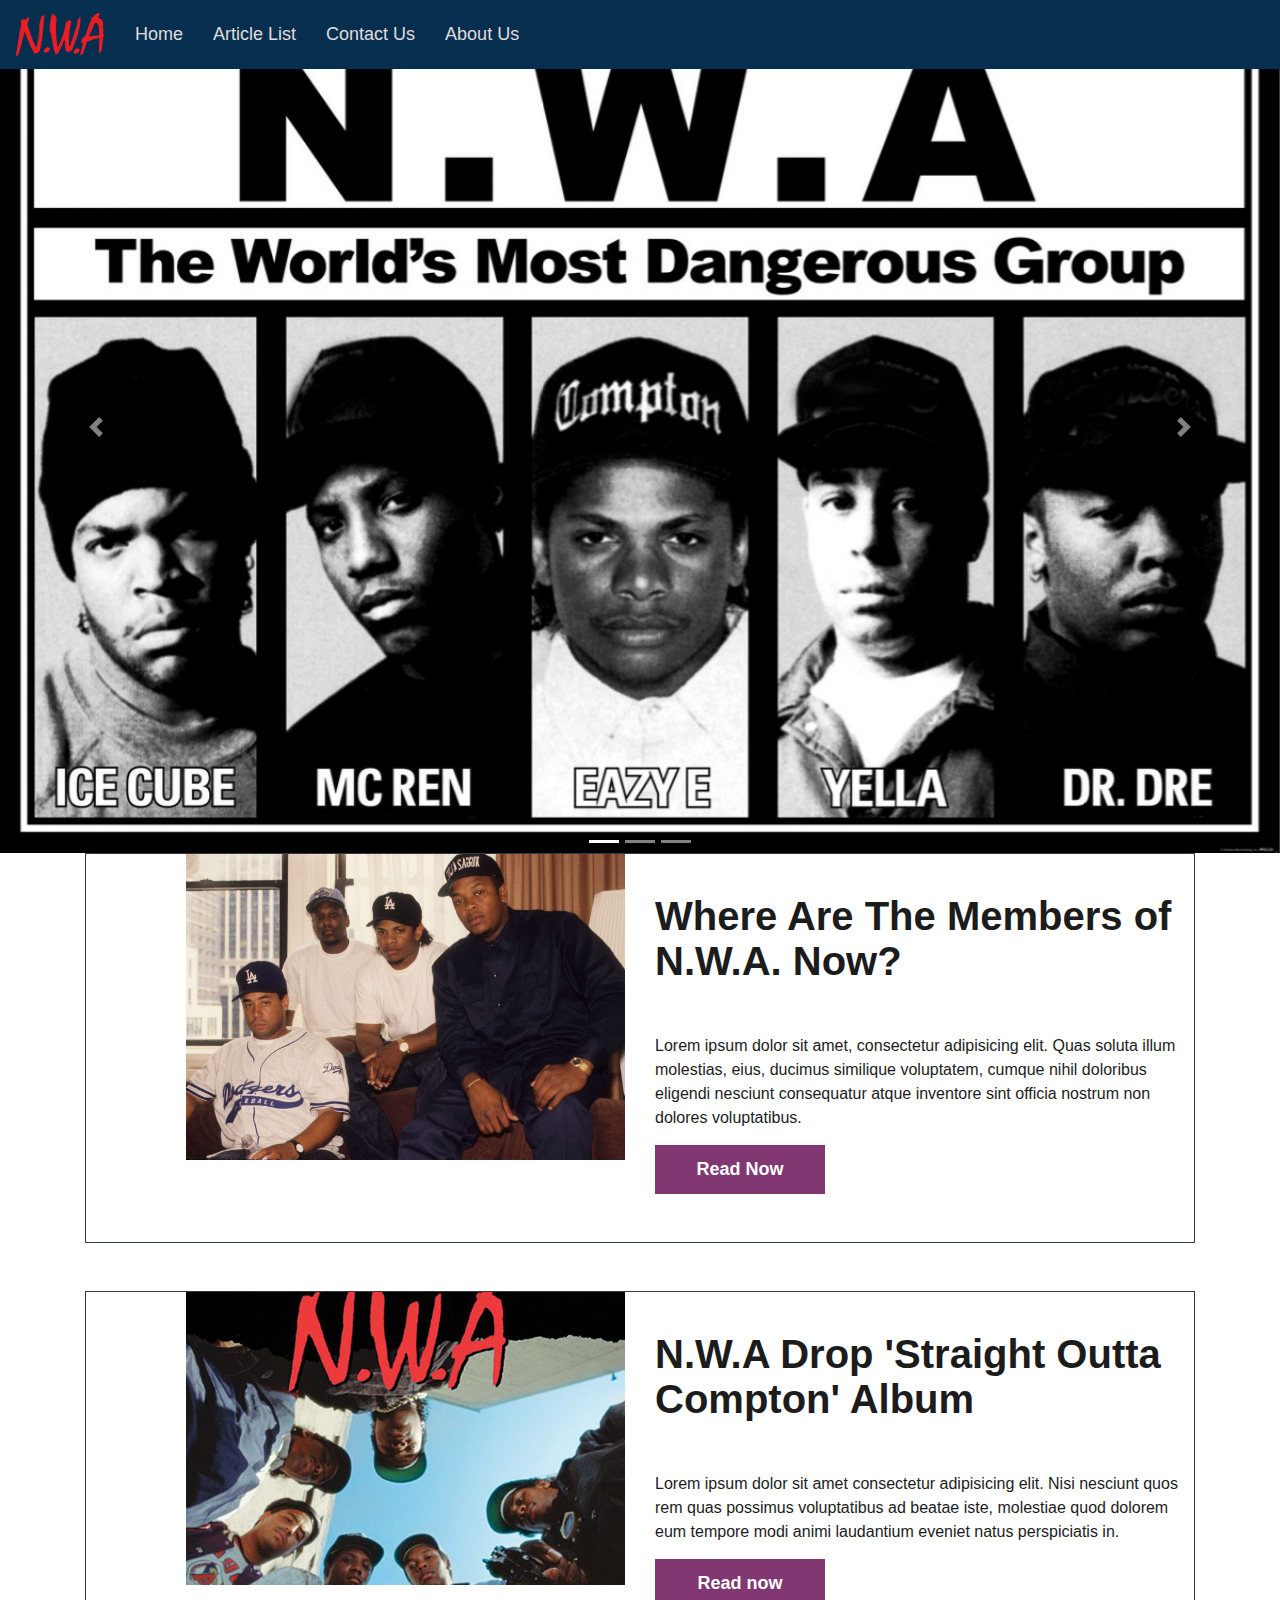
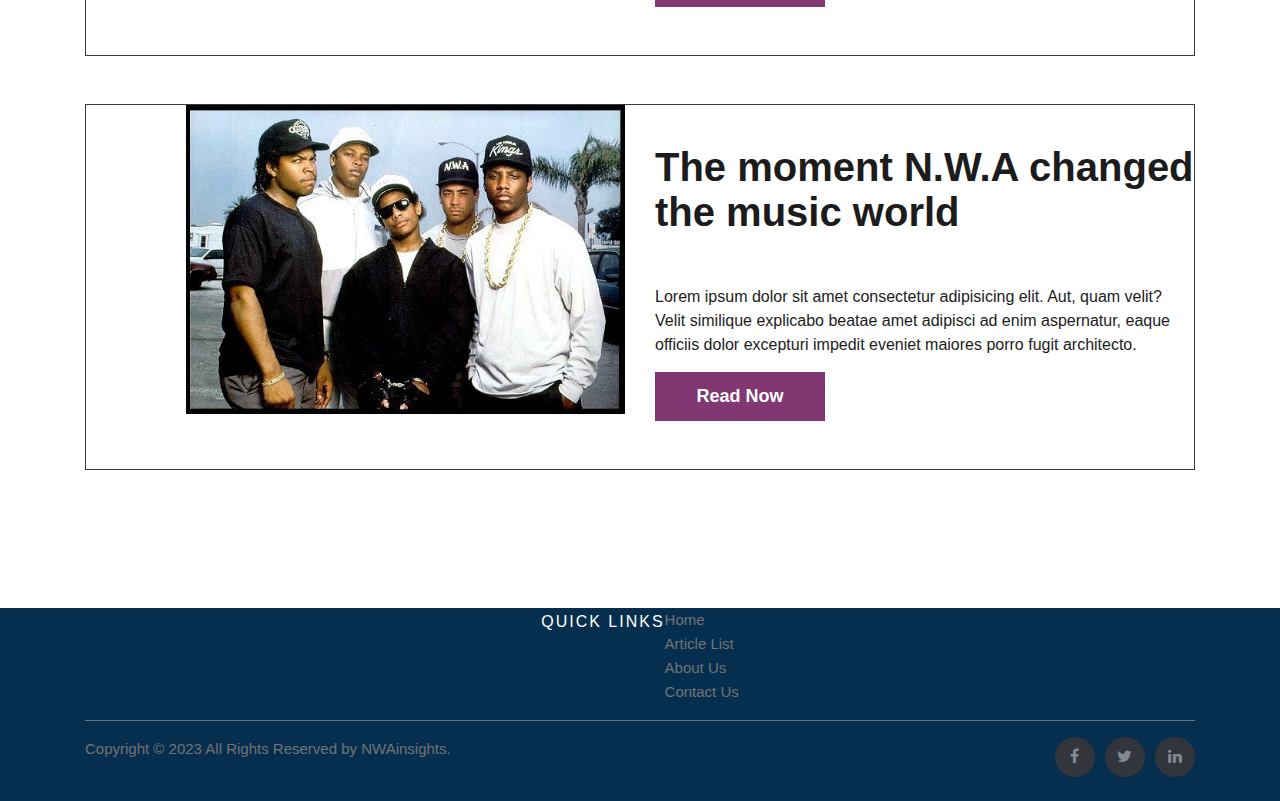
==== index.html @ 1a319d5b "First upload" ====
<!DOCTYPE html>
<html lang="en">
  <head>
    <meta charset="utf-8" />
    <meta http-equiv="X-UA-Compatible" content="IE=edge" />
    <meta name="viewport" content="width=device-width, initial-scale=1.0" />
    <meta name="keywords" content="NWA, Articles, Rap" />
    <meta name="description" content="Homepage of Blog about NWA" />
    <meta name="author" content="Marcus Mallia" />
    <link rel="stylesheet" type="text/css" href="css/bootstrap.min.css" />
    <link rel="stylesheet" type="text/css" href="css/style.css" />

    <link
      rel="stylesheet"
      href="https://netdna.bootstrapcdn.com/font-awesome/4.0.3/css/font-awesome.css"
    />
    <title>Home</title>
  </head>

  <body>
    <!-- Start of header (Navbar) -->
    <nav class="navbar navbar-expand-lg navbar-light bg-light fixed-top">
      <a class="navbar-brand" href="#">
        <img src="/images/NWA-Logo shrunlk pjng.png" alt=""
      /></a>
      <button
        class="navbar-toggler"
        type="button"
        data-toggle="collapse"
        data-target="#navbarNav"
        aria-controls="navbarNav"
        aria-expanded="false"
        aria-label="Toggle navigation"
      >
        <span class="navbar-toggler-icon"></span>
      </button>

      <div class="collapse navbar-collapse" id="navbarNav">
        <ul class="navbar-nav">
          <li class="nav-item active">
            <a class="nav-link" href="index.html">Home</a>
          </li>
          <li class="nav-item">
            <a class="nav-link" href="articleList.html">Article List</a>
          </li>
          <li class="nav-item">
            <a class="nav-link" href="contact.html">Contact Us</a>
          </li>
          <li class="nav-item">
            <a class="nav-link" href="AboutUs.html">About Us</a>
          </li>
        </ul>
      </div>
    </nav>
    <!-- end of header -->

    <!-- start of carousel -->
    <div id="carouselIndicators" class="carousel slide" data-ride="carousel">
      <ol class="carousel-indicators">
        <li
          data-target="#carouselIndicators"
          data-slide-to="0"
          class="active"
        ></li>
        <li data-target="#carouselIndicators" data-slide-to="1"></li>
        <li data-target="#carouselIndicators" data-slide-to="2"></li>
      </ol>
      <div class="carousel-inner">
        <div class="carousel-item active">
          <img
            class="d-block w-100"
            src="/images/featured article.jpeg"
            alt="First slide"
          />
        </div>
        <div class="carousel-item">
          <img
            class="d-block w-100"
            src="/images/feature article 3.jpeg"
            alt="Second slide"
          />
        </div>
        <div class="carousel-item">
          <img
            class="d-block w-100"
            src="/images/feautred article 4.jpg"
            alt="Third slide"
          />
        </div>
      </div>
      <a
        class="carousel-control-prev"
        href="#carouselIndicators"
        role="button"
        data-slide="prev"
      >
        <span class="carousel-control-prev-icon" aria-hidden="true"></span>
        <span class="sr-only">Previous</span>
      </a>
      <a
        class="carousel-control-next"
        href="#carouselIndicators"
        role="button"
        data-slide="next"
      >
        <span class="carousel-control-next-icon" aria-hidden="true"></span>
        <span class="sr-only">Next</span>
      </a>
    </div>

    <!-- end of carousel -->

    <!-- start of article list on index (homepage) -->
    <div class="article_section layout_padding background">
      <div class="container">
        <div class="article_section_2 layout_padding mb-5 border border-dark">
          <div class="row">
            <div class="col-md-6">
              <div class="box_main">
                <div class="image_2"><img src="images/article list.jpg" /></div>
              </div>
            </div>
            <div class="col-md-6">
              <h1 class="articles_text">
                Where Are The Members of N.W.A. Now?
              </h1>
              <p class="lorem_text">
                Lorem ipsum dolor sit amet, consectetur adipisicing elit. Quas
                soluta illum molestias, eius, ducimus similique voluptatem,
                cumque nihil doloribus eligendi nesciunt consequatur atque
                inventore sint officia nostrum non dolores voluptatibus.
              </p>
              <div class="btn_main">
                <div class="read_bt mb-5"><a href="#">Read Now</a></div>
              </div>
            </div>
          </div>
        </div>

        <div class="article_section_2 layout_padding mb-5 border border-dark">
          <div class="row">
            <div class="col-md-6">
              <div class="box_main">
                <div class="image_2">
                  <img src="images/article list (2).jpg" />
                </div>
              </div>
            </div>
            <div class="col-md-6">
              <h1 class="articles_text">
                N.W.A Drop 'Straight Outta Compton' Album
              </h1>
              <p class="lorem_text">
                Lorem ipsum dolor sit amet consectetur adipisicing elit. Nisi
                nesciunt quos rem quas possimus voluptatibus ad beatae iste,
                molestiae quod dolorem eum tempore modi animi laudantium eveniet
                natus perspiciatis in.
              </p>
              <div class="btn_main">
                <div class="read_bt mb-5"><a href="#">Read now</a></div>
              </div>
            </div>
          </div>
        </div>

        <div class="article_section_2 layout_padding mb-5 border border-dark">
          <div class="row">
            <div class="col-md-6">
              <div class="box_main">
                <div class="image_2">
                  <img src="images/article list 3.jpeg" />
                </div>
              </div>
            </div>
            <div class="col-md-6">
              <h1 class="articles_text">
                The moment N.W.A changed the music world
              </h1>
              <p class="lorem_text">
                Lorem ipsum dolor sit amet consectetur adipisicing elit. Aut,
                quam velit? Velit similique explicabo beatae amet adipisci ad
                enim aspernatur, eaque officiis dolor excepturi impedit eveniet
                maiores porro fugit architecto.
              </p>
              <div class="btn_main">
                <div class="read_bt mb-5"><a href="#">Read Now</a></div>
              </div>
            </div>
          </div>
        </div>
      </div>
    </div>
    <!-- end of article list on index -->

    <!-- start of footer -->

    <footer class="site-footer">
      <div class="container">
        <div class="row ">
          <div class="col-sm-12 col-md-12 d-flex flex-coloumn justify-content-center">
            <h6>Quick Links</h6>
            <ul class="footer-links">
              <li><a href="index.html">Home</a></li>
              <li><a href="articleList.html">Article List</a></li>
              <li><a href="AboutUs.html">About Us</a></li>
              <li><a href="contact.html">Contact Us</a></li>
            </ul>
          </div>
        </div>
        <hr />
      </div>
      <div class="container">
        <div class="row">
          <div class="col-md-8 col-sm-6 col-xs-12">
            <p class="copyright-text">
              Copyright &copy; 2023 All Rights Reserved by
              <a href="#">NWAinsights</a>.
            </p>
          </div>

          <div class="col-md-4 col-sm-6 col-xs-12">
            <ul class="social-icons">
              <li>
                <a class="facebook" href="#"><i class="fa fa-facebook"></i></a>
              </li>
              <li>
                <a class="twitter" href="#"><i class="fa fa-twitter"></i></a>
              </li>

              <li>
                <a class="linkedin" href="#"><i class="fa fa-linkedin"></i></a>
              </li>
            </ul>
          </div>
        </div>
      </div>
    </footer>
    <!-- End of footer -->
  </body>
</html>
---- css/style.css ----
* {
    box-sizing: border-box !important;
    transition: ease all 0.5s;
}

html {
    scroll-behavior: smooth;
}

body {
    color: #666666;
    font-size: 14px;
    font-family: 'Poppins', sans-serif;
    line-height: 1.80857;
    font-weight: normal;
    overflow-x: hidden;
}


h1,
h2,
h3,
h4,
h5,
h6 {
    letter-spacing: 0;
    font-weight: normal;
    position: relative;
    padding: 0 0 10px 0;
    font-weight: normal;
    line-height: normal;
    color: #111111;
    margin: 0
}

h1 {
    font-size: 24px
}

h2 {
    font-size: 22px
}

h3 {
    font-size: 18px
}

h4 {
    font-size: 16px
}

h5 {
    font-size: 14px
}

h6 {
    font-size: 13px
}

h1 a,
h2 a,
h3 a,
h4 a,
h5 a,
h6 a {
    color: #212121;
    text-decoration: none !important;
    opacity: 1
}

ul,
li,
ol {
    margin: 0px;
    padding: 0px;
    list-style: none;
}

p {
    margin: 20px;
    font-weight: 300;
    font-size: 15px;
    line-height: 24px;
}


img {
    max-width: 100%;
    height: auto;
}


button {
    border: 0;
    margin: 0;
    padding: 0;
    cursor: pointer;
}


/* header section start */


.bg-light {
    background-color: #062F4F !important;
}

.navbar-expand-lg {
    position: fixed;
    z-index: 9;
}


.navbar-expand-lg .navbar-nav .nav-link {
    padding-right: 15px;
    padding-left: 15px;
    color: #e0dcdc !important;
    display: flex;
    font-size: 18px;
}

.navbar-light .navbar-nav .nav-link:hover {
    color: #B82601 !important;
}

/* header section end */




/* article section start */

.article_section {
    width: 100%;
    float: left;
    padding-bottom: 90px;
    height: fit-content;
    background-color: #fff;
}

.article_title {
    width: 100%;
    float: left;
    font-size: 40px;
    color: #111111;
    text-align: center;
    font-weight: bold;
}

.article_text {
    width: 100%;
    float: left;
    font-size: 16px;
    color: #242424;
    text-align: center;
    margin: 0px;
}

.article_section_2 {
    width: 100%;
    float: left;
}

.box_main {
    width: 100%;
    float: left;
    position: relative;
}

.image_2 {
    width: 100%;
    float: left;
    text-align: center;
    padding-left: 100px;
}


.articles_text {
    width: 100%;
    float: left;
    font-size: 40px;
    color: #1c1c1c;
    font-weight: bold;
    text-align: left;
    padding-top: 40px;
}

.lorem_text {
    width: 100%;
    float: left;
    font-size: 16px;
    color: #1c1c1c;
    margin: 0px;
    padding-top: 40px;
}

.btn_main {
    width: 100%;
    display: flex;
    padding-top: 15px;
}

.read_bt {
    width: 170px;
    float: left;
}

.read_bt a {
    width: 100%;
    float: left;
    font-size: 18px;
    color: #ffffff;
    background-color: #813772;
    padding: 8px 5px;
    text-align: center;
    font-weight: bold;
}

.read_bt a:hover {
    color: #ffffff;
    background-color: #a25993;
}


/* article section end */

/* footer section start*/

.site-footer {
    background-color: #062F4F;
    padding: 45px 0 20px;
    font-size: 15px;
    line-height: 24px;
    color: #737373;
}

.site-footer hr {
    border-top-color: #bbb;
    opacity: 0.5
}

.site-footer hr.small {
    margin: 20px 0
}

.site-footer h6 {
    color: #fff;
    font-size: 16px;
    text-transform: uppercase;
    margin-top: 5px;
    letter-spacing: 2px
}

.site-footer a {
    color: #737373;
}

.site-footer a:hover {
    color: #3366cc;
    text-decoration: none;
}

.footer-links {
    padding-left: 0;
    list-style: none
}

.footer-links li {
    display: block
}

.footer-links a {
    color: #737373
}

.footer-links a:active, .footer-links a:focus, .footer-links a:hover {
    color: #3366cc;
    text-decoration: none;
}

.footer-links.inline li {
    display: inline-block
}

.site-footer .social-icons {
    text-align: right
}

.site-footer .social-icons a {
    width: 40px;
    height: 40px;
    line-height: 40px;
    margin-left: 6px;
    margin-right: 0;
    border-radius: 100%;
    background-color: #33353d
}

.copyright-text {
    margin: 0
}



.social-icons {
    padding-left: 0;
    margin-bottom: 0;
    list-style: none
}

.social-icons li {
    display: inline-block;
    margin-bottom: 4px
}

.social-icons li.title {
    margin-right: 15px;
    text-transform: uppercase;
    color: #96a2b2;
    font-weight: 700;
    font-size: 13px
}

.social-icons a {
    background-color: #eceeef;
    color: #818a91;
    font-size: 16px;
    display: inline-block;
    line-height: 44px;
    width: 44px;
    height: 44px;
    text-align: center;
    margin-right: 8px;
    border-radius: 100%;
    -webkit-transition: all .2s linear;
    -o-transition: all .2s linear;
    transition: all .2s linear
}

.social-icons a:active, .social-icons a:focus, .social-icons a:hover {
    color: #fff;
    background-color: #29aafe
}

.social-icons.size-sm a {
    line-height: 34px;
    height: 34px;
    width: 34px;
    font-size: 14px
}

.social-icons a.facebook:hover {
    background-color: #3b5998
}

.social-icons a.twitter:hover {
    background-color: #00aced
}

.social-icons a.linkedin:hover {
    background-color: #007bb6
}
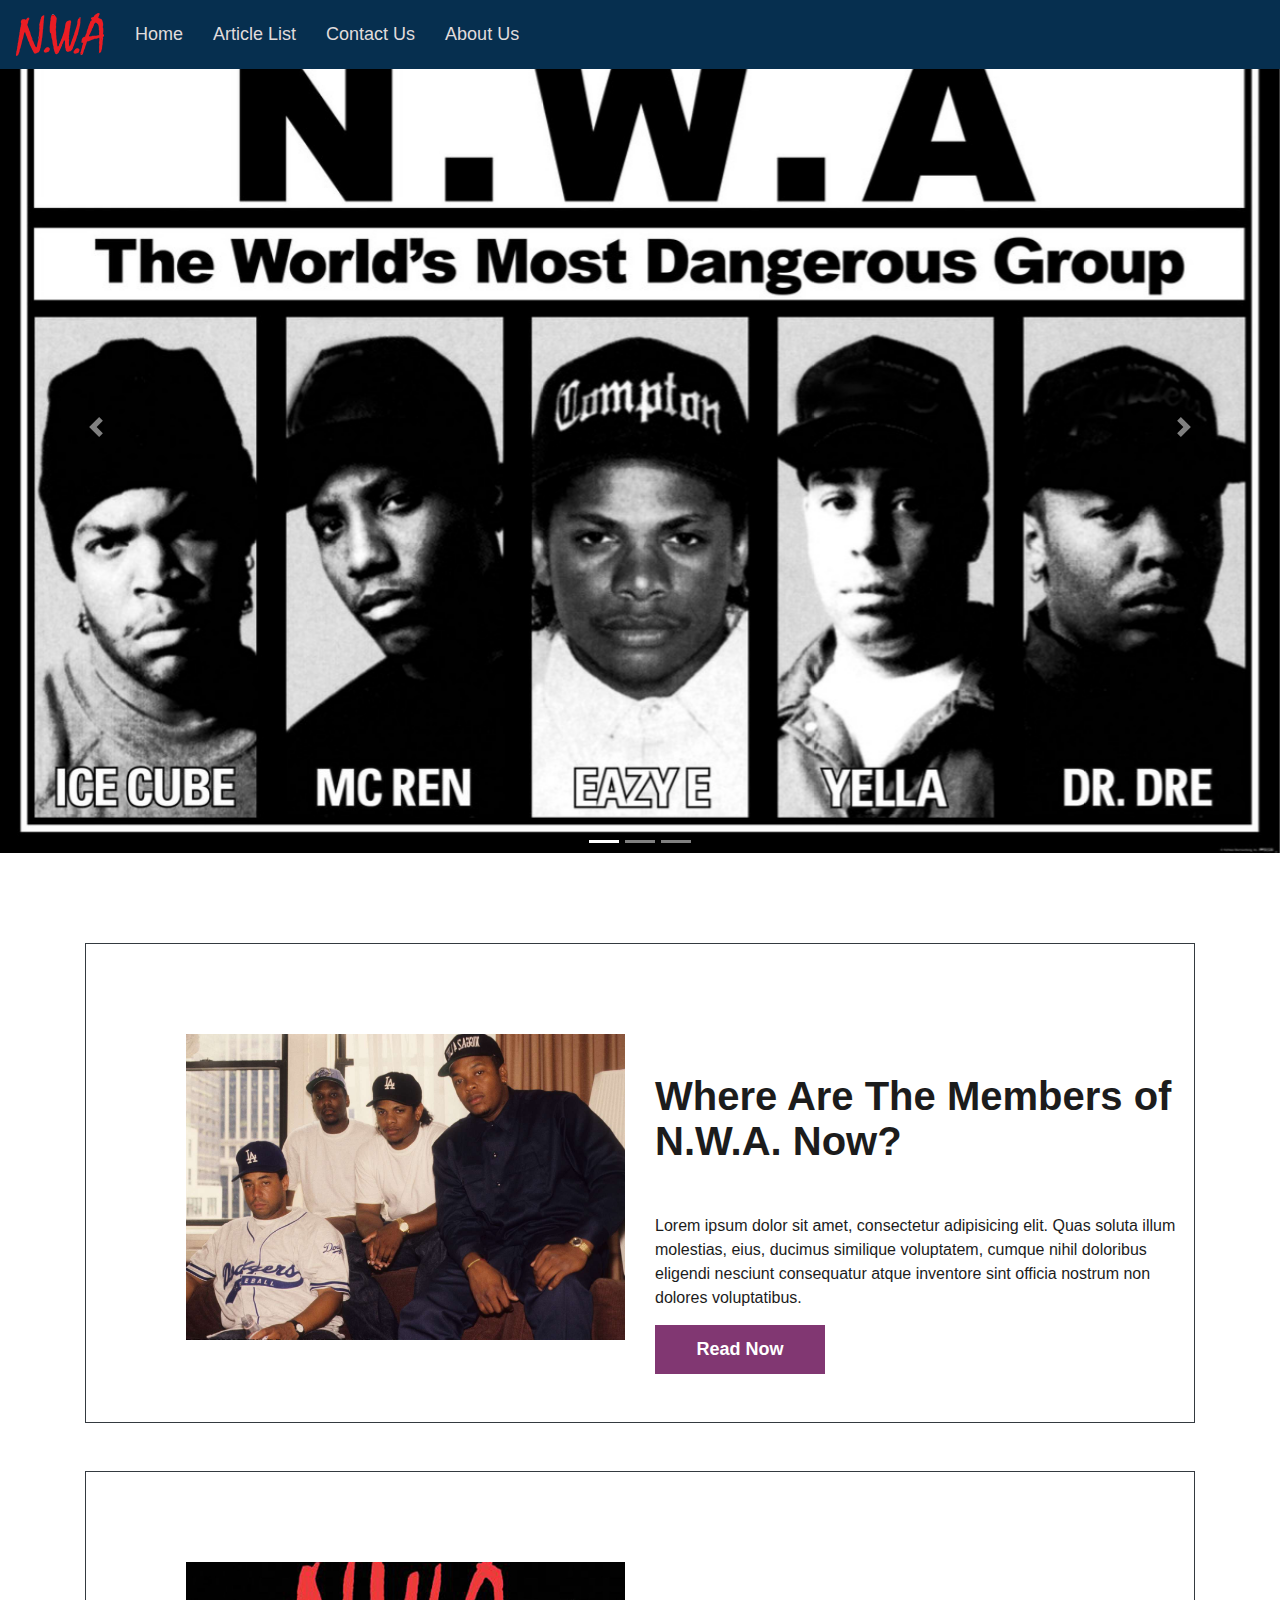
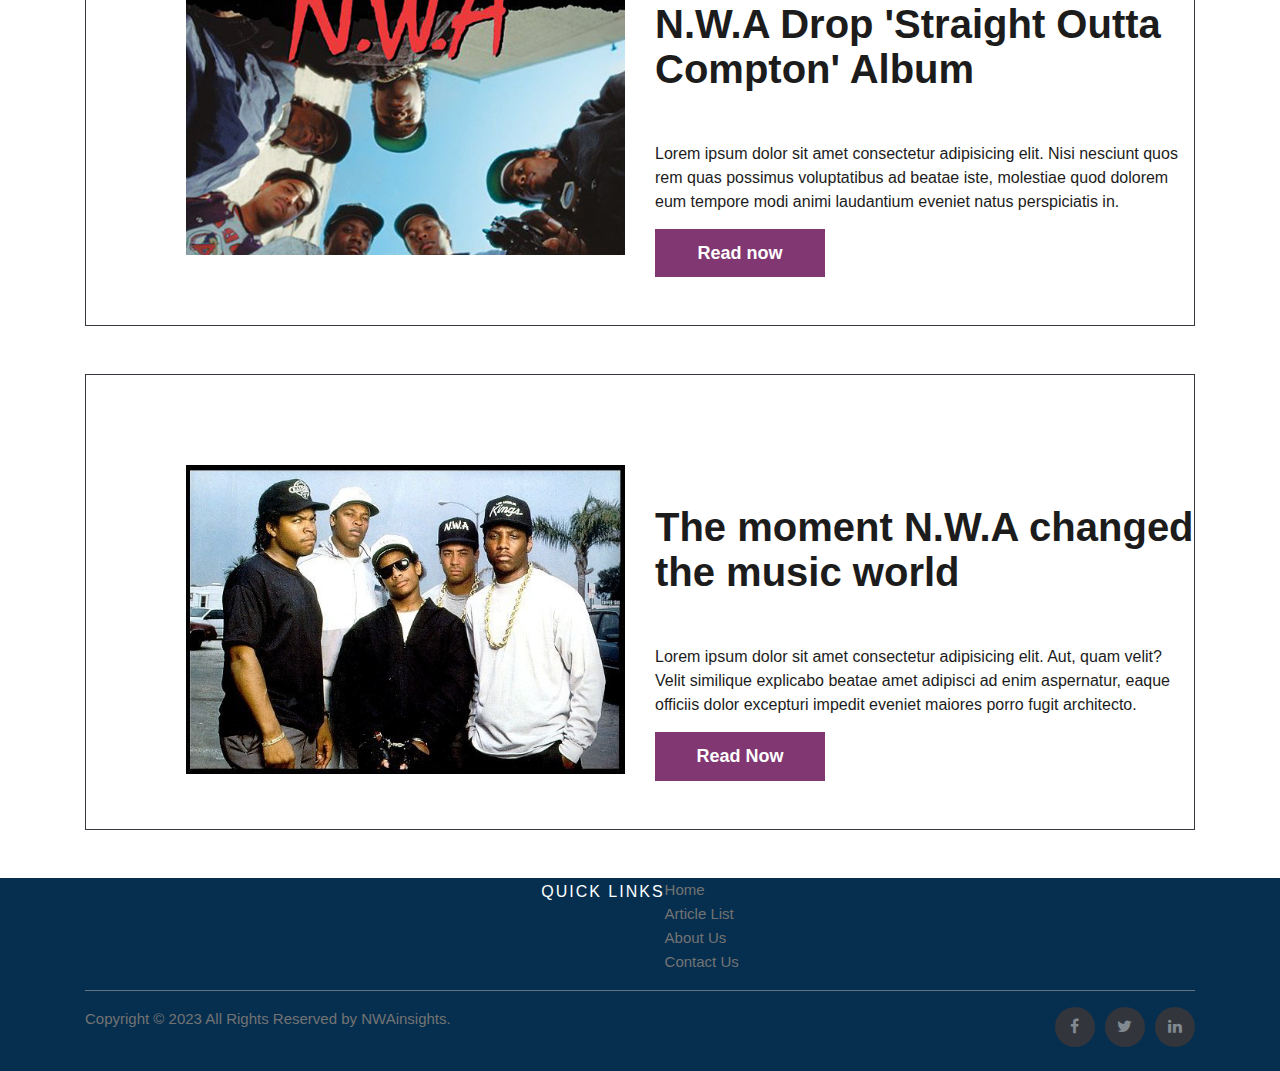
==== commit e62f2e36: "2nd upload" ====
--- a/index.html
+++ b/index.html
@@ -14,6 +14,7 @@
       rel="stylesheet"
       href="https://netdna.bootstrapcdn.com/font-awesome/4.0.3/css/font-awesome.css"
     />
+    <link rel="icon" type="image/x-icon" href="/images/favicon-NWA.ico" />
     <title>Home</title>
   </head>
 
@@ -196,8 +197,10 @@
 
     <footer class="site-footer">
       <div class="container">
-        <div class="row ">
-          <div class="col-sm-12 col-md-12 d-flex flex-coloumn justify-content-center">
+        <div class="row">
+          <div
+            class="col-sm-12 col-md-12 d-flex flex-coloumn justify-content-center"
+          >
             <h6>Quick Links</h6>
             <ul class="footer-links">
               <li><a href="index.html">Home</a></li>
--- a/css/style.css
+++ b/css/style.css
@@ -224,6 +224,287 @@
 
 /* article section end */
 
+/* article section start */
+
+.article_section {
+    width: 100%;
+    float: left;
+    padding-bottom: 90px;
+    height: fit-content;
+    background-color: #fff;
+}
+
+.article_title {
+    width: 100%;
+    float: left;
+    font-size: 40px;
+    color: #111111;
+    text-align: center;
+    font-weight: bold;
+}
+
+.article_text {
+    width: 100%;
+    float: left;
+    font-size: 16px;
+    color: #242424;
+    text-align: center;
+    margin: 0px;
+}
+
+.article_section_2 {
+    width: 100%;
+    float: left;
+}
+
+.box_main {
+    width: 100%;
+    float: left;
+    position: relative;
+}
+
+.image_2 {
+    width: 100%;
+    float: left;
+    text-align: center;
+    padding-left: 100px;
+}
+
+
+.articles_text {
+    width: 100%;
+    float: left;
+    font-size: 40px;
+    color: #1c1c1c;
+    font-weight: bold;
+    text-align: left;
+    padding-top: 40px;
+}
+
+.lorem_text {
+    width: 100%;
+    float: left;
+    font-size: 16px;
+    color: #1c1c1c;
+    margin: 0px;
+    padding-top: 40px;
+}
+
+.btn_main {
+    width: 100%;
+    display: flex;
+    padding-top: 15px;
+}
+
+.read_bt {
+    width: 170px;
+    float: left;
+}
+
+.read_bt a {
+    width: 100%;
+    float: left;
+    font-size: 18px;
+    color: #ffffff;
+    background-color: #813772;
+    padding: 8px 5px;
+    text-align: center;
+    font-weight: bold;
+}
+
+.read_bt a:hover {
+    color: #ffffff;
+    background-color: #a25993;
+}
+
+
+/* article section end */
+
+/* about section start */
+.layout_padding {
+    padding-top: 90px;
+    padding-bottom: 0px;
+}
+
+.about_section {
+    width: 100%;
+    float: left;
+    background-image: url(../images/about-bg.png);
+    height: 1000px;
+    padding: 90px 0px;
+    background-size: 100%;
+    background-repeat: no-repeat;
+    background-color: #fff;
+
+}
+
+.about_title {
+    width: 100%;
+    font-size: 40px;
+    color: #000;
+    text-align: center;
+    font-weight: bold;
+}
+
+.about_text {
+    width: 70%;
+    font-size: 16px;
+    color: #000;
+    text-align: center;
+    margin: 0 auto;
+    padding-top: 30px;
+}
+
+.about_main {
+    width: 100%;
+    float: left;
+    text-align: center;
+    position: relative;
+    margin-top: 60px;
+
+}
+
+.image_5 {
+    width: 40%;
+    margin: 0 auto;
+    text-align: center;
+    padding-top:
+        100px;
+    position: relative;
+    z-index: 1;
+}
+
+/* black shape */
+.about_main::before {
+margin-bottom: 5px;
+    content: '';
+    position: absolute;
+    width: 400px;
+    right: 0px;
+    top: 67px;
+    margin: 0 auto;
+    display: flex;
+    height: 355px;
+    left: -180px;
+    box-shadow: 0 35px 25px -20px rgba(0, 0, 0, 0.2);
+    transform: rotate(-13deg) skewx(-1.2deg);
+
+}
+
+.about_main::after {
+margin-bottom: 5;
+    content: '';
+    background-color:
+
+        #000;
+
+    position: absolute;
+
+    width: 500px;
+
+    right: 0px;
+
+    top: 30px;
+
+    margin: 0 auto;
+
+    display: flex;
+
+    height: 440px;
+
+    left: 0;
+
+    clip-path: polygon(0 0px, 80% 3%, 80% 78%, 0% 100%);
+
+    -webkit-box-shadow: 0px 8px 7px 3px rgba(0, 0, 0, 0.31);
+
+    -moz-box-shadow: 0px 8px 7px 3px rgba(0, 0, 0, 0.31);
+
+    box-shadow: 0px 8px 7px 3px rgba(0, 0, 0, 0.31);
+
+}
+
+/* about section end*/
+
+/* contact section start*/
+.contact_section {
+    width: 100%;
+    float: left;
+    background-color: #fff;
+    height: auto;
+    padding-bottom: 90px;
+}
+
+.contact_main {
+    width: 50%;
+    margin: 0 auto;
+    text-align: center;
+}
+
+.request_text {
+    width: 100%;
+    float: left;
+    font-size: 40px;
+    font-weight: bold;
+    text-align: center;
+    color: #000;
+    padding-bottom: 10px;
+}
+
+.form-group {
+    margin-bottom: 30px;
+}
+
+.email-bt {
+    color: #292929;
+    width: 100%;
+    height: 55px;
+    font-size: 18px;
+    padding: 20px;
+    background-color: rgb(136, 136, 136);
+    border: 0px;
+    border-radius: 30px;
+}
+
+input.email-bt::placeholder {
+    color: #292929;
+}
+
+.massage-bt {
+    color: #292929;
+    width: 100%;
+    height: 110px;
+    font-size: 18px;
+    padding: 40px 20px 10px;
+    background-color: #999999;
+    border: 0px;
+    border-radius: 30px;
+}
+
+
+.send_btn {
+    width: 170px;
+    text-align: center;
+    margin: 0px auto;
+}
+
+.send_btn a {
+    width: 100%;
+    float: left;
+    color: #ffffff;
+    font-size: 18px;
+    padding: 10px 0px;
+    background-color: #813772;
+    border-radius: 10px;
+}
+
+.send_btn a:hover {
+    color: #000;
+    background-color: #af74a4;
+}
+
+/* contact section end*/
+
 /* footer section start*/
 
 .site-footer {
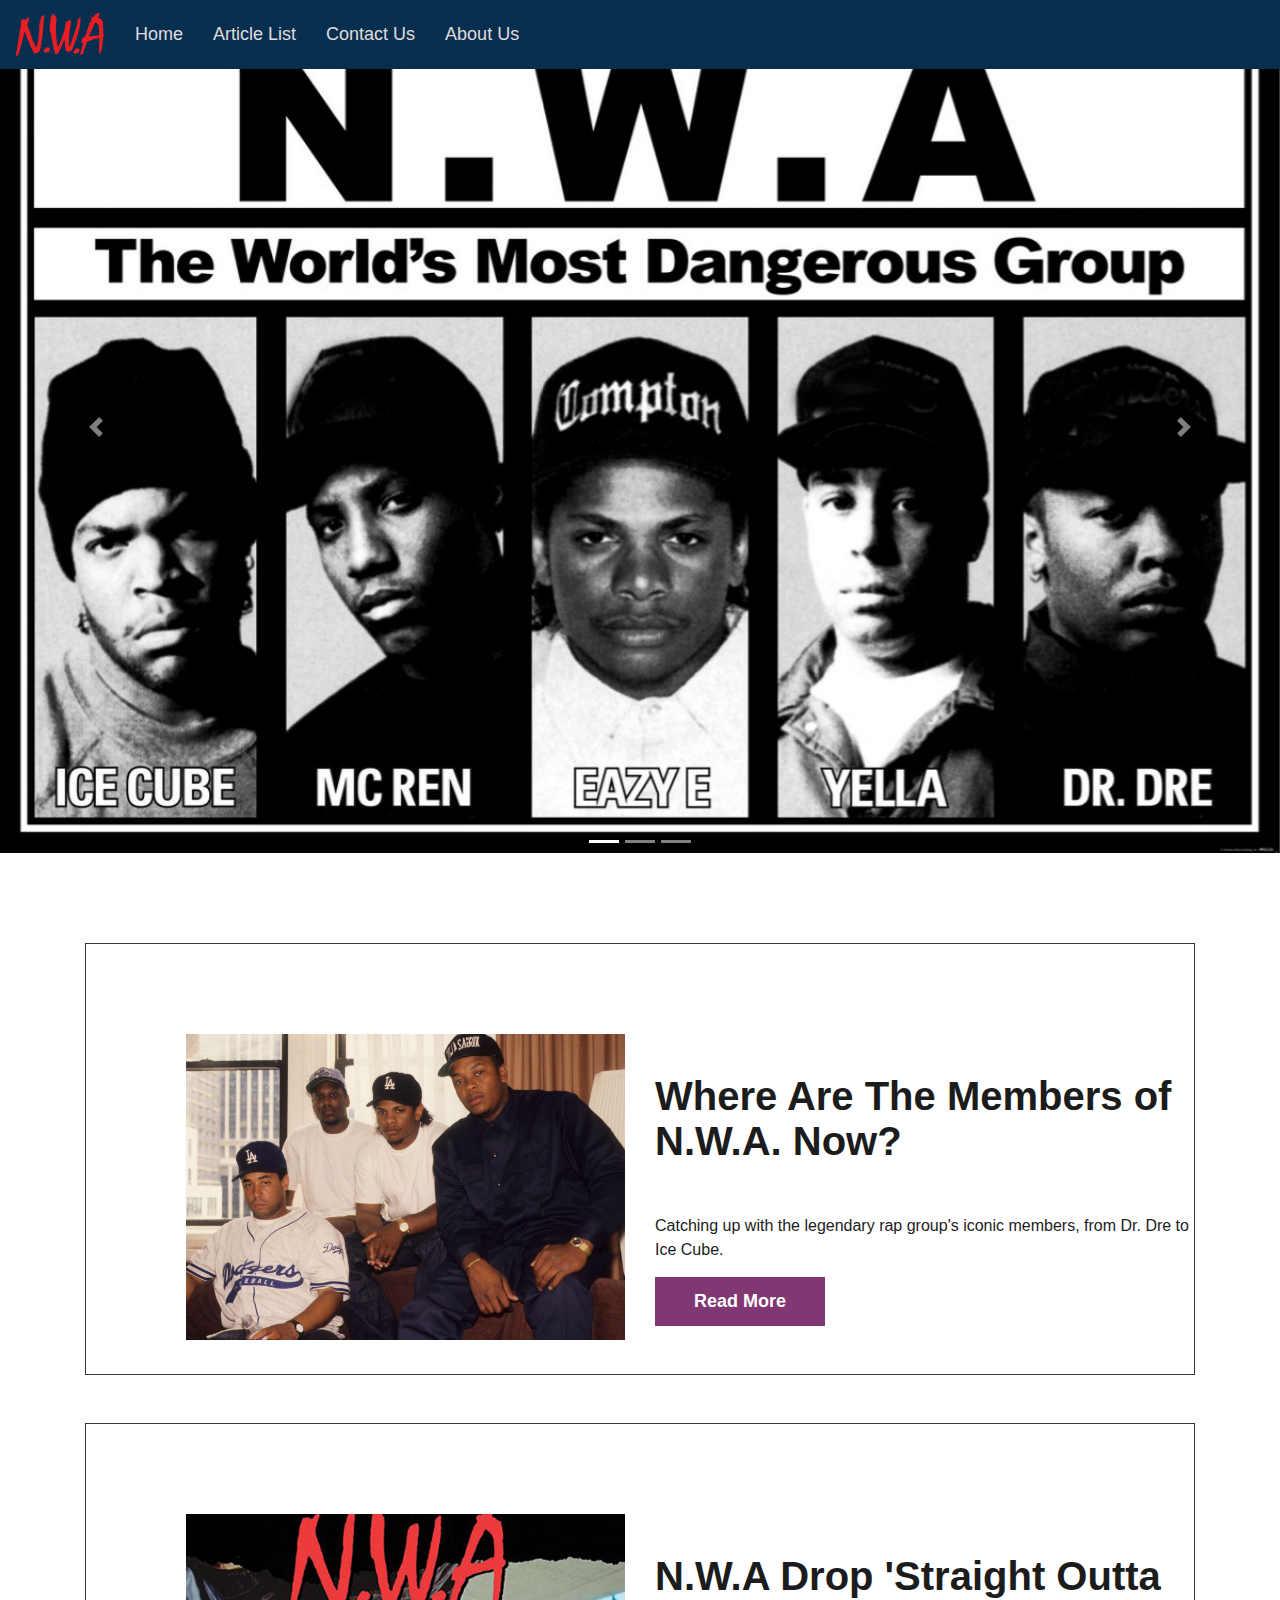
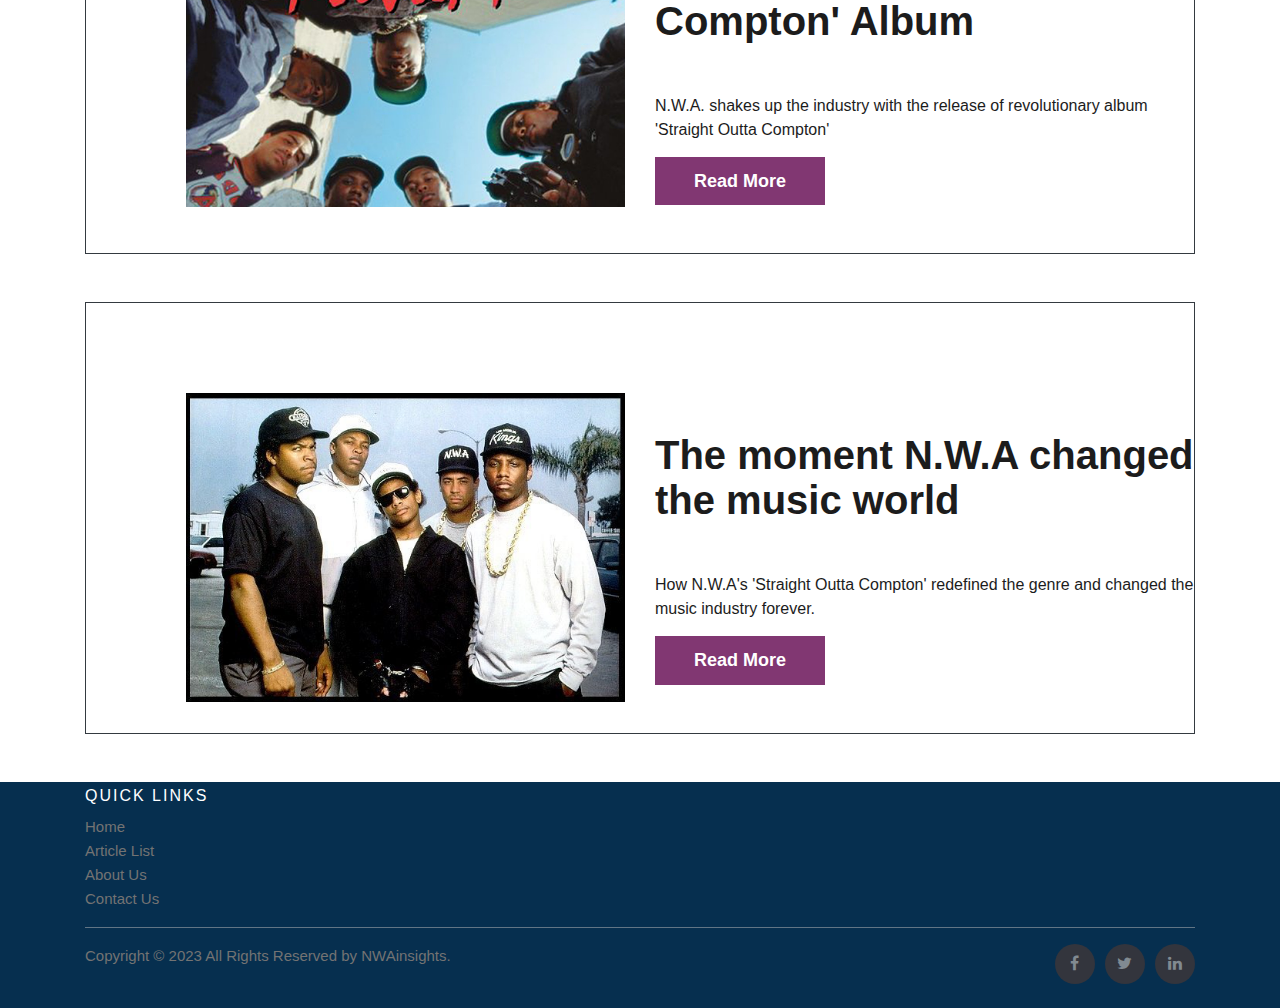
==== commit c7e3f157: "Final Push" ====
--- a/index.html
+++ b/index.html
@@ -126,13 +126,10 @@
                 Where Are The Members of N.W.A. Now?
               </h1>
               <p class="lorem_text">
-                Lorem ipsum dolor sit amet, consectetur adipisicing elit. Quas
-                soluta illum molestias, eius, ducimus similique voluptatem,
-                cumque nihil doloribus eligendi nesciunt consequatur atque
-                inventore sint officia nostrum non dolores voluptatibus.
+                Catching up with the legendary rap group's iconic members, from Dr. Dre to Ice Cube.
               </p>
               <div class="btn_main">
-                <div class="read_bt mb-5"><a href="#">Read Now</a></div>
+                <div class="read_bt mb-5"><a href="Articlepage.html">Read More</a></div>
               </div>
             </div>
           </div>
@@ -152,13 +149,10 @@
                 N.W.A Drop 'Straight Outta Compton' Album
               </h1>
               <p class="lorem_text">
-                Lorem ipsum dolor sit amet consectetur adipisicing elit. Nisi
-                nesciunt quos rem quas possimus voluptatibus ad beatae iste,
-                molestiae quod dolorem eum tempore modi animi laudantium eveniet
-                natus perspiciatis in.
+                N.W.A. shakes up the industry with the release of revolutionary album 'Straight Outta Compton'
               </p>
               <div class="btn_main">
-                <div class="read_bt mb-5"><a href="#">Read now</a></div>
+                <div class="read_bt mb-5"><a href="Articlepage.html">Read More</a></div>
               </div>
             </div>
           </div>
@@ -178,13 +172,10 @@
                 The moment N.W.A changed the music world
               </h1>
               <p class="lorem_text">
-                Lorem ipsum dolor sit amet consectetur adipisicing elit. Aut,
-                quam velit? Velit similique explicabo beatae amet adipisci ad
-                enim aspernatur, eaque officiis dolor excepturi impedit eveniet
-                maiores porro fugit architecto.
+                How N.W.A's 'Straight Outta Compton' redefined the genre and changed the music industry forever.
               </p>
               <div class="btn_main">
-                <div class="read_bt mb-5"><a href="#">Read Now</a></div>
+                <div class="read_bt mb-5"><a href="Articlepage.html">Read More</a></div>
               </div>
             </div>
           </div>
@@ -195,49 +186,52 @@
 
     <!-- start of footer -->
 
-    <footer class="site-footer">
-      <div class="container">
-        <div class="row">
-          <div
-            class="col-sm-12 col-md-12 d-flex flex-coloumn justify-content-center"
-          >
-            <h6>Quick Links</h6>
-            <ul class="footer-links">
-              <li><a href="index.html">Home</a></li>
-              <li><a href="articleList.html">Article List</a></li>
-              <li><a href="AboutUs.html">About Us</a></li>
-              <li><a href="contact.html">Contact Us</a></li>
-            </ul>
-          </div>
-        </div>
-        <hr />
-      </div>
-      <div class="container">
-        <div class="row">
-          <div class="col-md-8 col-sm-6 col-xs-12">
-            <p class="copyright-text">
-              Copyright &copy; 2023 All Rights Reserved by
-              <a href="#">NWAinsights</a>.
-            </p>
-          </div>
-
-          <div class="col-md-4 col-sm-6 col-xs-12">
-            <ul class="social-icons">
-              <li>
-                <a class="facebook" href="#"><i class="fa fa-facebook"></i></a>
-              </li>
-              <li>
-                <a class="twitter" href="#"><i class="fa fa-twitter"></i></a>
-              </li>
-
-              <li>
-                <a class="linkedin" href="#"><i class="fa fa-linkedin"></i></a>
-              </li>
-            </ul>
-          </div>
-        </div>
-      </div>
-    </footer>
-    <!-- End of footer -->
+<footer class="site-footer">
+  <div class="container">
+    <div class="row">
+      <div class="col-sm-12 col-md-3">
+        <h6>Quick Links</h6>
+        <ul class="footer-links">
+          <li><a href="index.html">Home</a></li>
+          <li><a href="articleList.html">Article List</a></li>
+          <li><a href="AboutUs.html">About Us</a></li>
+          <li><a href="contact.html">Contact Us</a></li>
+        </ul>
+      </div>
+    </div>
+    <hr />
+  </div>
+  <div class="container">
+    <div class="row">
+      <div class="col-md-8 col-sm-6 col-xs-12">
+        <p class="copyright-text">
+          Copyright &copy; 2023 All Rights Reserved by
+          <a href="#">NWAinsights</a>.
+        </p>
+      </div>
+
+      <div class="col-md-4 col-sm-6 col-xs-12">
+        <ul class="social-icons">
+          <li>
+            <a class="facebook" href="#"><i class="fa fa-facebook"></i></a>
+          </li>
+          <li>
+            <a class="twitter" href="#"><i class="fa fa-twitter"></i></a>
+          </li>
+
+          <li>
+            <a class="linkedin" href="#"><i class="fa fa-linkedin"></i></a>
+          </li>
+        </ul>
+      </div>
+    </div>
+  </div>
+</footer>
+<!-- end of footer -->
+    <script
+      src="https://cdn.jsdelivr.net/npm/bootstrap@5.3.0-alpha1/dist/js/bootstrap.bundle.min.js"
+      integrity="sha384-w76AqPfDkMBDXo30jS1Sgez6pr3x5MlQ1ZAGC+nuZB+EYdgRZgiwxhTBTkF7CXvN"
+      crossorigin="anonymous"
+    ></script>
   </body>
 </html>
--- a/css/style.css
+++ b/css/style.css
@@ -373,57 +373,6 @@
     position: relative;
     z-index: 1;
 }
-
-/* black shape */
-.about_main::before {
-margin-bottom: 5px;
-    content: '';
-    position: absolute;
-    width: 400px;
-    right: 0px;
-    top: 67px;
-    margin: 0 auto;
-    display: flex;
-    height: 355px;
-    left: -180px;
-    box-shadow: 0 35px 25px -20px rgba(0, 0, 0, 0.2);
-    transform: rotate(-13deg) skewx(-1.2deg);
-
-}
-
-.about_main::after {
-margin-bottom: 5;
-    content: '';
-    background-color:
-
-        #000;
-
-    position: absolute;
-
-    width: 500px;
-
-    right: 0px;
-
-    top: 30px;
-
-    margin: 0 auto;
-
-    display: flex;
-
-    height: 440px;
-
-    left: 0;
-
-    clip-path: polygon(0 0px, 80% 3%, 80% 78%, 0% 100%);
-
-    -webkit-box-shadow: 0px 8px 7px 3px rgba(0, 0, 0, 0.31);
-
-    -moz-box-shadow: 0px 8px 7px 3px rgba(0, 0, 0, 0.31);
-
-    box-shadow: 0px 8px 7px 3px rgba(0, 0, 0, 0.31);
-
-}
-
 /* about section end*/
 
 /* contact section start*/
@@ -488,7 +437,7 @@
     margin: 0px auto;
 }
 
-.send_btn a {
+.send_btn button {
     width: 100%;
     float: left;
     color: #ffffff;
@@ -498,12 +447,32 @@
     border-radius: 10px;
 }
 
-.send_btn a:hover {
+.send_btn button:hover {
     color: #000;
     background-color: #af74a4;
 }
-
 /* contact section end*/
+
+
+/* article section start*/
+.article_title{
+    width: 100%;
+    float: left;
+    background-color: #fff;
+    height: auto;
+    padding-bottom: 1.2em;
+    padding-top: 1.2em;   
+
+}
+.article_main{
+    width: 80%;
+    margin: 0 auto;
+    text-align: left;
+    color: #000;
+}
+
+/* article section start*/
+
 
 /* footer section start*/
 
